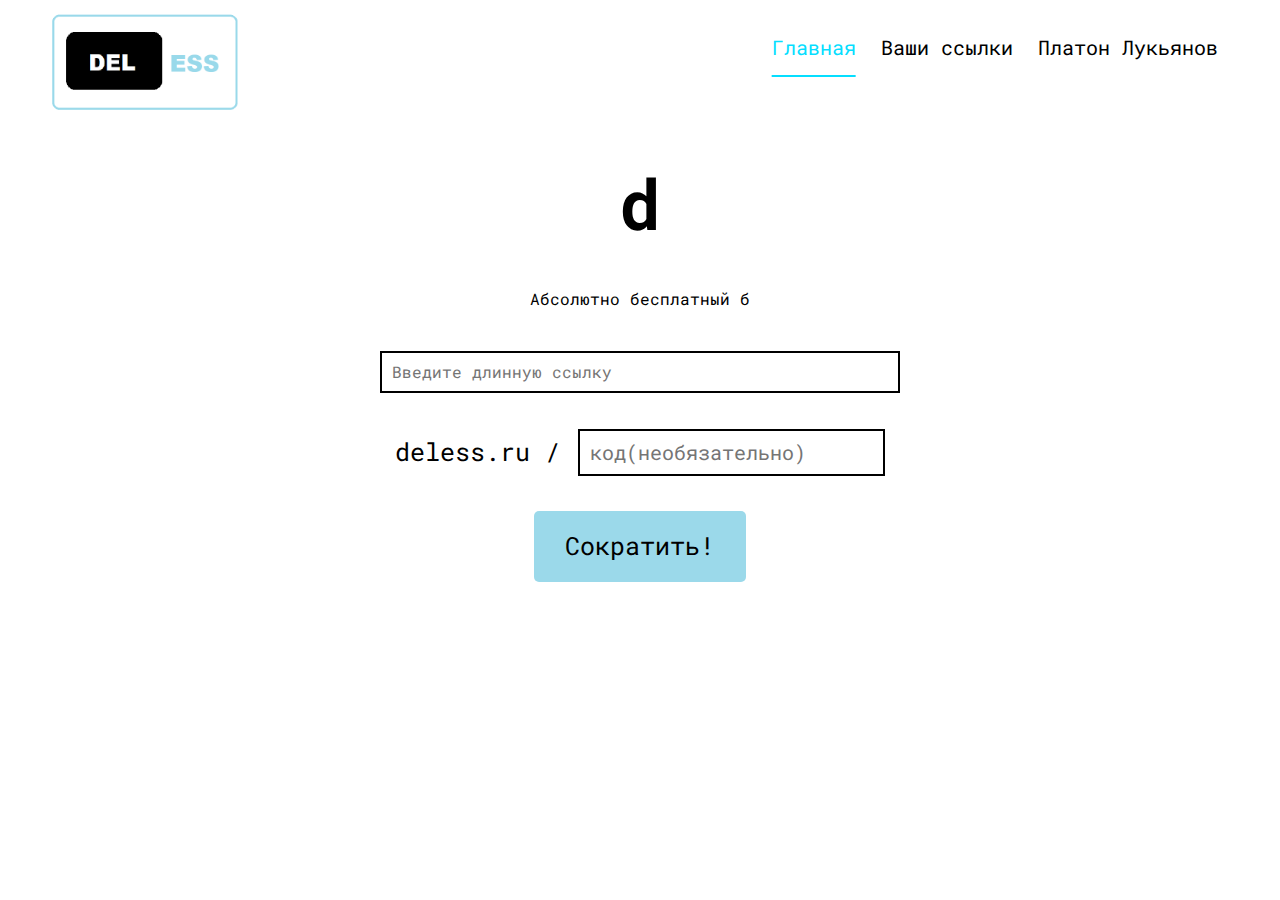
==== interface/index.html @ ae9972cb "First Page Interface" ====
<!DOCTYPE html>
<html lang="ru">
<head>
    <meta charset="UTF-8">
    <meta http-equiv="X-UA-Compatible" content="IE=edge">
    <meta name="viewport" content="width=device-width, initial-scale=1.0">
    <title>Document</title>
    <link rel="stylesheet" href="css/style.css" type="text/css">
</head>
<body>
    <header>
        <div id="nav-logo-wrapper">
            <img src="images/logo.png" alt="Deless" id="nav-logo-image" height=100px>
        </div>
        <div id="right-part-nav">
           <div class="nav-item"><a href="#" class="active">Главная</a></div>
           <div class="nav-item"><a href="#">Ваши ссылки</a></div>
           <div class="nav-item"><a href="#">Платон Лукьянов</a></div>
        </div>
    </header>

    <div id="content">
            <div id="short-description">
                <h1 id="site-name">deless</h1>
                <p id="mini-description">Абсолютно бесплатный быстрый сокращатель ссылок с возможностью аналитики.</p>
            </div>
            <div id="target-form">
                <form action="" method="POST">
                    <div id="original-link">
                        <input type="text" id="id_original" class="input" placeholder="Введите длинную ссылку">
                    </div>
                    <div id="link-preview">
                        <div id="preview-domain">deless.ru <span id="preview-slash">/</span> </div> <input type="text" id="id_code" class="input" placeholder="код(необязательно)">
                    </div>
                    <input type="submit" value="Сократить!" class="btn shorten-btn">
                </form>
            </div>
    </div>
    <script src="./js/typewriter.js"></script>
    <script>
        var preview_domain = document.getElementById("site-name");
        var description = document.getElementById("mini-description");
        
        type(preview_domain, 400);
        type(description, 30);
    </script>
</body>
</html>
---- interface/css/style.css ----
@import url('https://fonts.googleapis.com/css2?family=Roboto+Mono&display=swap');
@import url('reset.css');

body {
    font-family: 'Roboto Mono', monospace;
    padding: 0 50px;
}
a {
    color: black;
    text-decoration: none;
    transition-duration: 0.3s;
}
a:hover {
    color:rgb(5, 222, 255);
}
a.active {
    color:rgb(5, 222, 255);
    text-decoration: underline;
    text-underline-offset: 20px;
}

header {
    margin-top: 1%;
    display: flex;
    justify-content: space-between;
    font-size: 20px;
}

#right-part-nav {
    display: flex;
    width: 40%;
    justify-content: space-around;
    align-items: center;
}

.nav-item {
    margin-left: 2px;
    margin-bottom: 7%;
}

#content {
    width: 60%;
    margin: 0 auto;
    text-align: center;
}

#site-name {
    font-size: 70px;
}

#target-form {
    margin-top: 6%;
}

.input {
    border: 2px solid black;
    padding: 10px;
    transition: border-color 0.5s, border-width 0.1s;
}
.input:focus {
    border-width: 3px;
    border-color: rgb(5, 222, 255);
    pointer-events: none;
}

#id_original {
    width: 70%;
    
}

#link-preview {
    margin-top: 5%;
    display: flex;
    justify-content: center;
    align-items: center;
    font-size: 25px;

}
#preview-slash {
    margin-right: 2vh;
}
#id_code {
    font-size: 20px;
    width: 40%;

}

.btn {
    color: grey;
    border: 1px solid;
    border-radius: 5px;
    padding: 1%;
    transition-duration: .5;
}

.shorten-btn {
    border: none;
    color: black;
    margin-top: 5%;
    padding: 3%;
    width: 30%;
    font-size: 25px;
    background-color: rgb(155,217,234);
    transition-duration: .5s;
}

.shorten-btn:hover {
    background-color: rgb(5, 222, 255);
}

@media (max-width: 800px) {
    body {
        padding: 0 10px;
    }
    .nav-item {
        font-size: 12px;
    }
    header {
        width: 100%;
        flex-direction: column;
    }
    #right-part-nav {
        width: 100%;
        margin-top: 20px;
        align-self: center;
    }
    #nav-logo-wrapper {
        align-self: center;
    }

    #nav-logo-image {
        height: 50px;
    }
    #content {
        width: 100%;
    }
    #id_original {
        width: 80%;
    }

    #site-name {
        font-size: 40px;
    }
    #id_code {
        font-size: 8px;
    }
    #link-preview {
        font-size: 10px;
    }
    .shorten-btn {
        margin-top: 40%;
        width: 80%;
    }
}
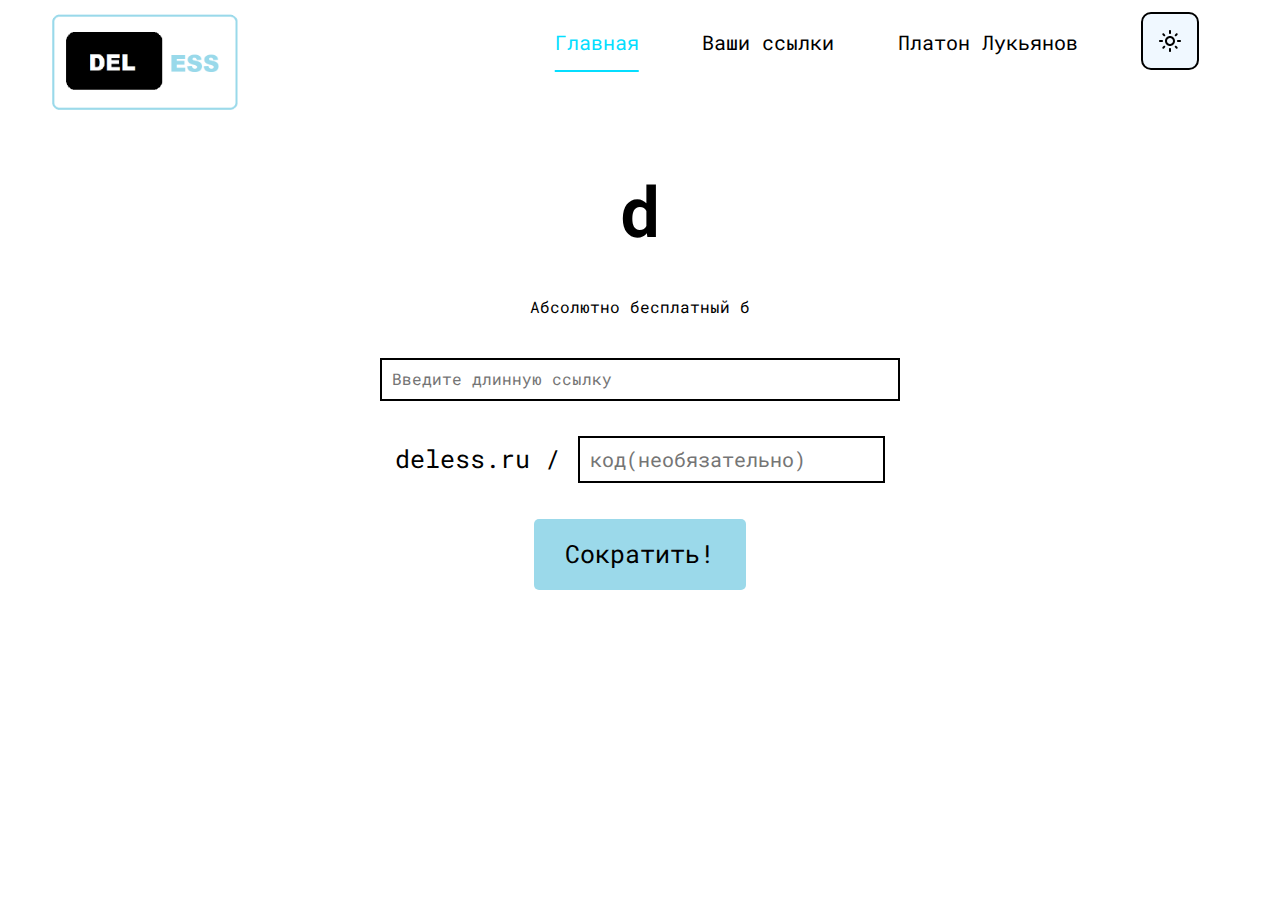
==== commit 511d410a: "Added Dark Scheme Support" ====
--- a/interface/index.html
+++ b/interface/index.html
@@ -5,7 +5,8 @@
     <meta http-equiv="X-UA-Compatible" content="IE=edge">
     <meta name="viewport" content="width=device-width, initial-scale=1.0">
     <title>Document</title>
-    <link rel="stylesheet" href="css/style.css" type="text/css">
+    <link rel="stylesheet" href="css/style.css" type="text/css" id="light-theme">
+    <link rel="stylesheet" href="css/dark.css" type="text/css" id="dark-theme">
 </head>
 <body>
     <header>
@@ -16,6 +17,7 @@
            <div class="nav-item"><a href="#" class="active">Главная</a></div>
            <div class="nav-item"><a href="#">Ваши ссылки</a></div>
            <div class="nav-item"><a href="#">Платон Лукьянов</a></div>
+           <div class="nav-item"><img src="images/theme/light_mode.svg" alt="" id="theme-changer"></div>
         </div>
     </header>
 
@@ -36,7 +38,9 @@
                 </form>
             </div>
     </div>
-    <script src="./js/typewriter.js"></script>
+    <script src="js/theme.js"></script>
+    <script src="js/theme-control.js"></script>
+    <script src="js/typewriter.js"></script>
     <script>
         var preview_domain = document.getElementById("site-name");
         var description = document.getElementById("mini-description");
--- a/interface/css/style.css
+++ b/interface/css/style.css
@@ -4,6 +4,13 @@
 body {
     font-family: 'Roboto Mono', monospace;
     padding: 0 50px;
+}
+#theme-changer {
+    height: 5%;
+    border: 2px solid black;
+    border-radius: 10px;
+    padding: 15px;
+    background-color: aliceblue;
 }
 a {
     color: black;
@@ -18,7 +25,13 @@
     text-decoration: underline;
     text-underline-offset: 20px;
 }
-
+.underline-select {
+    text-decoration: underline;
+    text-underline-offset: 5px;
+}
+.login-link {
+    color:rgb(0, 130, 150);
+}
 header {
     margin-top: 1%;
     display: flex;
@@ -108,6 +121,43 @@
     background-color: rgb(5, 222, 255);
 }
 
+#target-box {
+    border: 1px solid black;
+    padding: 3%;
+}
+#copy-link {
+    margin-left: 20px;
+}
+#copy-image {
+    height: 40px;
+}
+#shorted {
+    font-size: 40px;
+}
+
+#information {
+    width: 90%;
+    margin-top: 10%;
+    text-align: left;
+    font-size: 25px;
+}
+#secret-key {
+    background: none;
+
+}
+#visibility {
+    transform: translate(0,6px);
+    -ms-transform: translate(0,6px); 
+    -webkit-transform: translate(0,6px); 
+    -o-transform: translate(0,6px);
+    -moz-transform: translate(0,6px); 
+}
+@media (max-width: 1300px) {
+    #right-part-nav {
+        width: 60%;
+    }
+}
+
 @media (max-width: 800px) {
     body {
         padding: 0 10px;
@@ -151,4 +201,17 @@
         margin-top: 40%;
         width: 80%;
     }
+    #shorted {
+        font-size: 20px;
+    }
+    #copy-image {
+        height: 20px;
+    }
+    #information {
+        font-size: 13px;
+    }
+    .underline-select {
+        text-decoration: underline;
+        text-underline-offset: 2px;
+    }
 }--- a/interface/css/dark.css
+++ b/interface/css/dark.css
@@ -0,0 +1,28 @@
+@import url("style.css");
+
+body {
+    background-color: rgb(30, 30, 30);
+    color: white;
+}
+a {
+    color: white;
+}
+
+.input {
+    border-width: 3px;
+    border-color: rgb(0, 135, 133);
+}
+#target-box {
+    border-color: rgb(5, 222, 255);
+}
+#target-box {
+    background-color: white;
+    color: black;
+    border-width: 5px;
+}
+#secret-key {
+    color: white;
+}
+#secret-with-control {
+    background-color: grey;
+}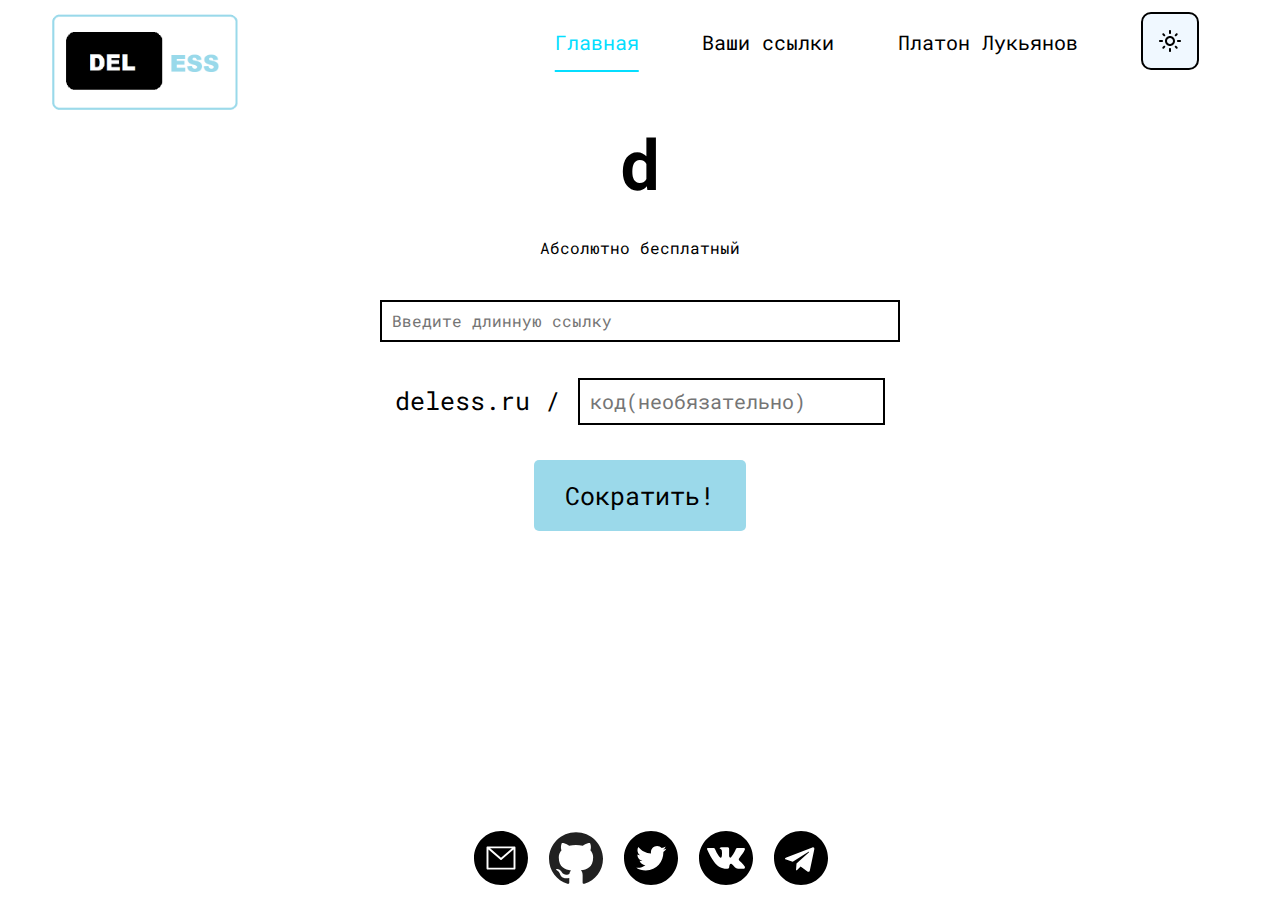
==== commit 9d70f875: "Added footer" ====
--- a/interface/index.html
+++ b/interface/index.html
@@ -21,7 +21,7 @@
         </div>
     </header>
 
-    <div id="content">
+    <section id="content">
             <div id="short-description">
                 <h1 id="site-name">deless</h1>
                 <p id="mini-description">Абсолютно бесплатный быстрый сокращатель ссылок с возможностью аналитики.</p>
@@ -37,7 +37,18 @@
                     <input type="submit" value="Сократить!" class="btn shorten-btn">
                 </form>
             </div>
-    </div>
+        </section>
+        <footer>
+            
+            <div id="social">
+                <div><a href="mailto:platonlukyanoff@ya.ru" target="blank"><img src="images/social/email.svg" alt="Почта" class="social-icon"></a></div>
+                <div><a href="https://github.com/platonlukyanov/deless-url-shortener"target="blank"><img src="images/social/github.svg" alt="GitHub" class="social-icon"></a></div>
+                <div><a href="https://twitter.com/LukyanovPlaton" target="blank"><img src="images/social/twitter.svg" alt="Twitter" class="social-icon"></a></div>
+                <div><a href="https://vk.com/liristium" target="blank"><img src="images/social/vk.svg" alt="ВКонтакте" class="social-icon"></a></div>
+                <div><a href="https://t.me/platonlukyanov"target="blank"><img src="images/social/telegram.svg" alt="Телеграм" class="social-icon"></a></div>
+                
+            </div>
+        </footer>
     <script src="js/theme.js"></script>
     <script src="js/theme-control.js"></script>
     <script src="js/typewriter.js"></script>
--- a/interface/css/style.css
+++ b/interface/css/style.css
@@ -4,6 +4,10 @@
 body {
     font-family: 'Roboto Mono', monospace;
     padding: 0 50px;
+    display: flex;
+    flex-direction: column;
+    justify-content: space-between;
+    height: 100vh;
 }
 #theme-changer {
     height: 5%;
@@ -39,6 +43,25 @@
     font-size: 20px;
 }
 
+footer {
+    
+    margin-bottom: 1%;
+    text-align: center;
+}
+div#social {
+    width: 30%;
+    margin: 0 auto;
+    display: flex;
+    justify-content: space-around;
+}
+#social>div {
+    margin: 0 3%;
+}
+.social-icon {
+    height: 6vh;
+}
+
+
 #right-part-nav {
     display: flex;
     width: 40%;
@@ -55,9 +78,12 @@
     width: 60%;
     margin: 0 auto;
     text-align: center;
+    height: 80%;
 }
 
 #site-name {
+    margin: 0;
+    margin-bottom: 5%;
     font-size: 70px;
 }
 
@@ -198,7 +224,7 @@
         font-size: 10px;
     }
     .shorten-btn {
-        margin-top: 40%;
+        margin-top: 20%;
         width: 80%;
     }
     #shorted {
--- a/interface/css/dark.css
+++ b/interface/css/dark.css
@@ -7,6 +7,7 @@
 a {
     color: white;
 }
+
 
 .input {
     border-width: 3px;
@@ -25,4 +26,9 @@
 }
 #secret-with-control {
     background-color: grey;
-}+}
+.social-icon {
+    background-color: aliceblue;
+    border-radius: 50%;
+    padding: 3%;
+}
